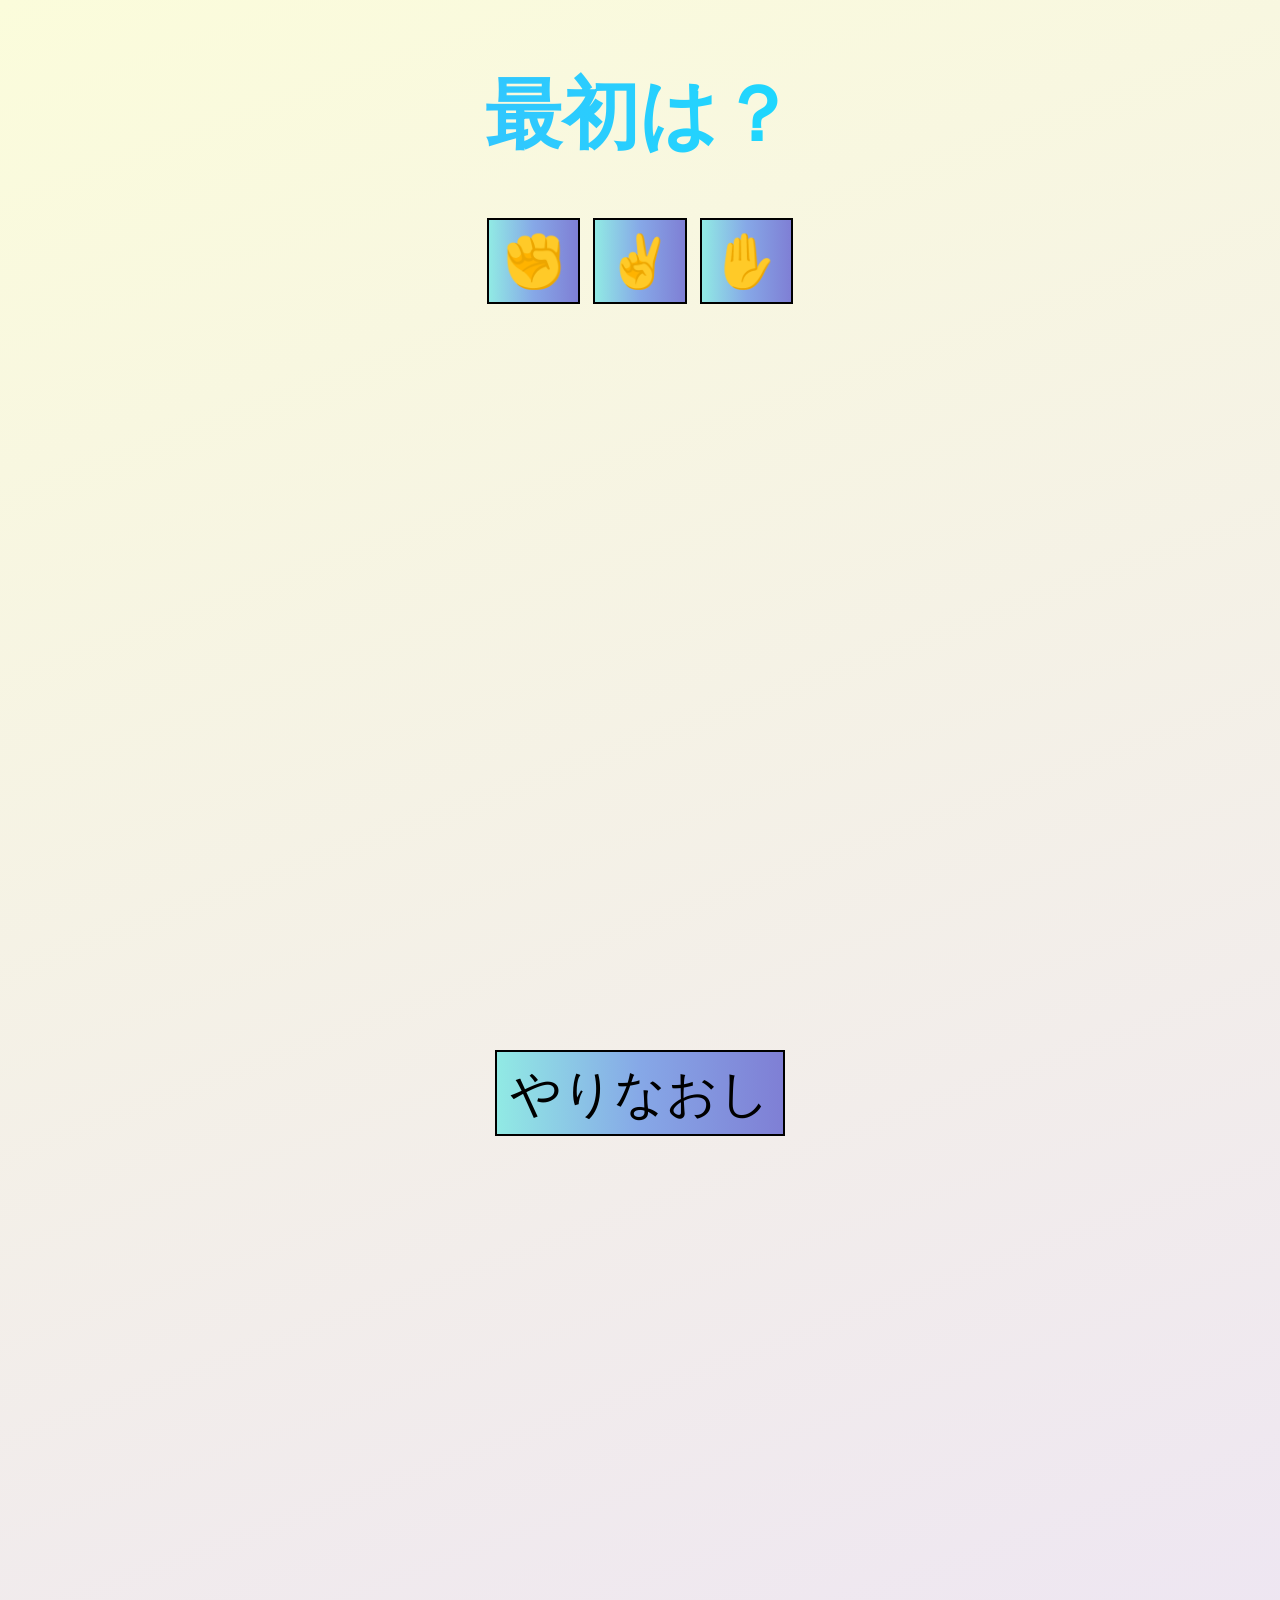
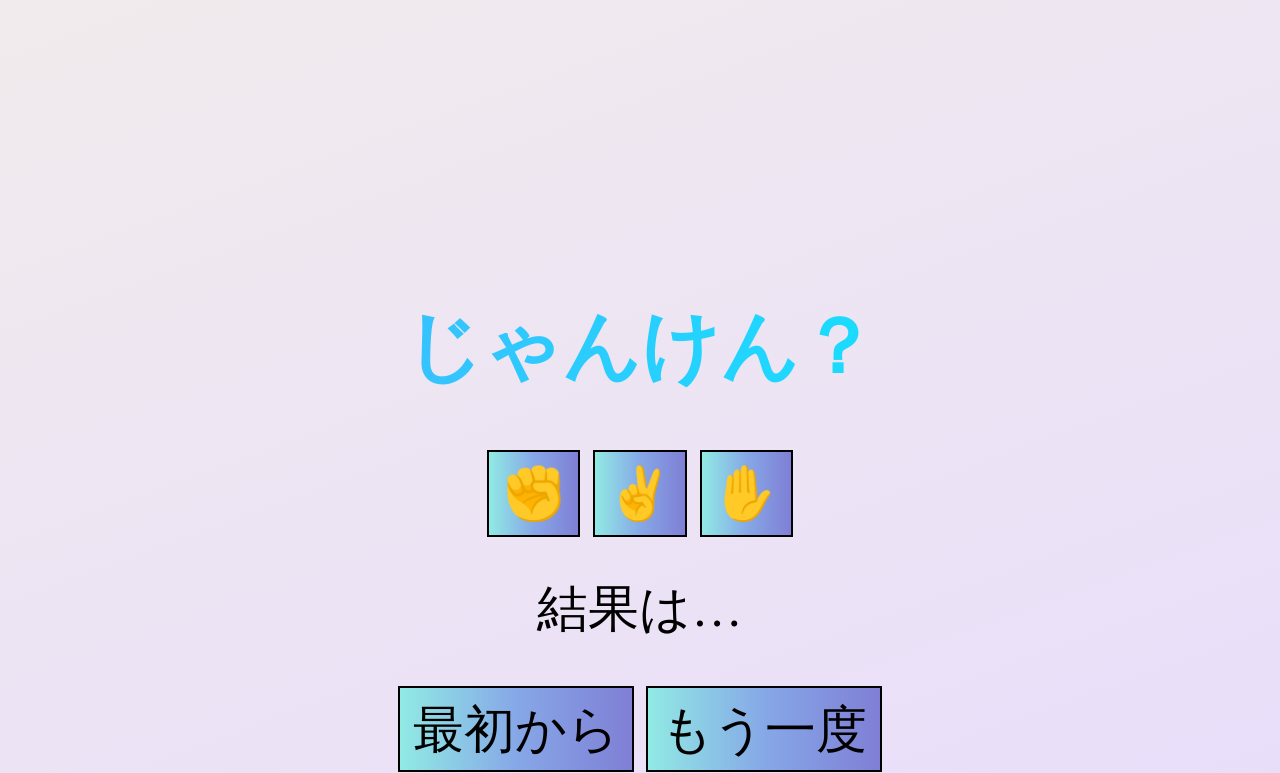
==== index.html @ 7295cbac "save" ====
<!DOCTYPE html>
<html lang="ja">

<head>
  <meta charset="UTF-8">
  <meta http-equiv="X-UA-Compatible" content="IE=edge">
  <meta name="viewport" content="width=device-width, initial-scale=1.0">
  <link rel="stylesheet" href="style.css">
  <title>Document</title>
</head>

<body>
  <div id="start">
    <h2>最初は？</h2>
    <a href="#next">✊</a>
    <a href="#reset">✌️</a>
    <a href="#reset">✋</a>
  </div>
  <div id="reset">
    <a href="#start">やりなおし</a>
  </div>
  <div id="next">
    <h2>じゃんけん？</h2>
      <a id="gu" class="hand">✊</a>
      <a id="chi" class="hand">✌️</a>
      <a id="pa" class="hand">✋</a>
      <p>結果は…</p>
      <div id="result"></div>
      <div id="reload">
        <a href="#start">最初から</a>
        <a>もう一度</a>
      </div>
  </div>
  <script src="main.js"></script>
</body>

</html>
---- style.css ----
html {
    font-size: 4vw;
    background-image: linear-gradient(-20deg, #e9defa 0%, #fbfcdb 100%);
    text-align: center;
}

h2 {
  background-image: linear-gradient(to right, #4facfe 0%, #00f2fe 100%);
  -webkit-background-clip: text;
  -webkit-text-fill-color: transparent;
}

/* p {
    background-image: linear-gradient(135deg, #667eea 0%, #764ba2 100%);
    -webkit-background-clip: text;
    -webkit-text-fill-color: transparent;
} */

a {
    background: #7F7FD5;  /* fallback for old browsers */
    background: -webkit-linear-gradient(to right, #91EAE4, hsl(219, 67%, 72%), #7F7FD5);  /* Chrome 10-25, Safari 5.1-6 */
    background: linear-gradient(to right, #91EAE4, #86A8E7, #7F7FD5); /* W3C, IE 10+/ Edge, Firefox 16+, Chrome 26+, Opera 12+, Safari 7+ */
    text-decoration: none;
    padding: 1vw;
    color: black;
    border: 2px solid black;
}

button {
    font-size: 4vw;
}

#reset {
    margin: 60vw auto;
}
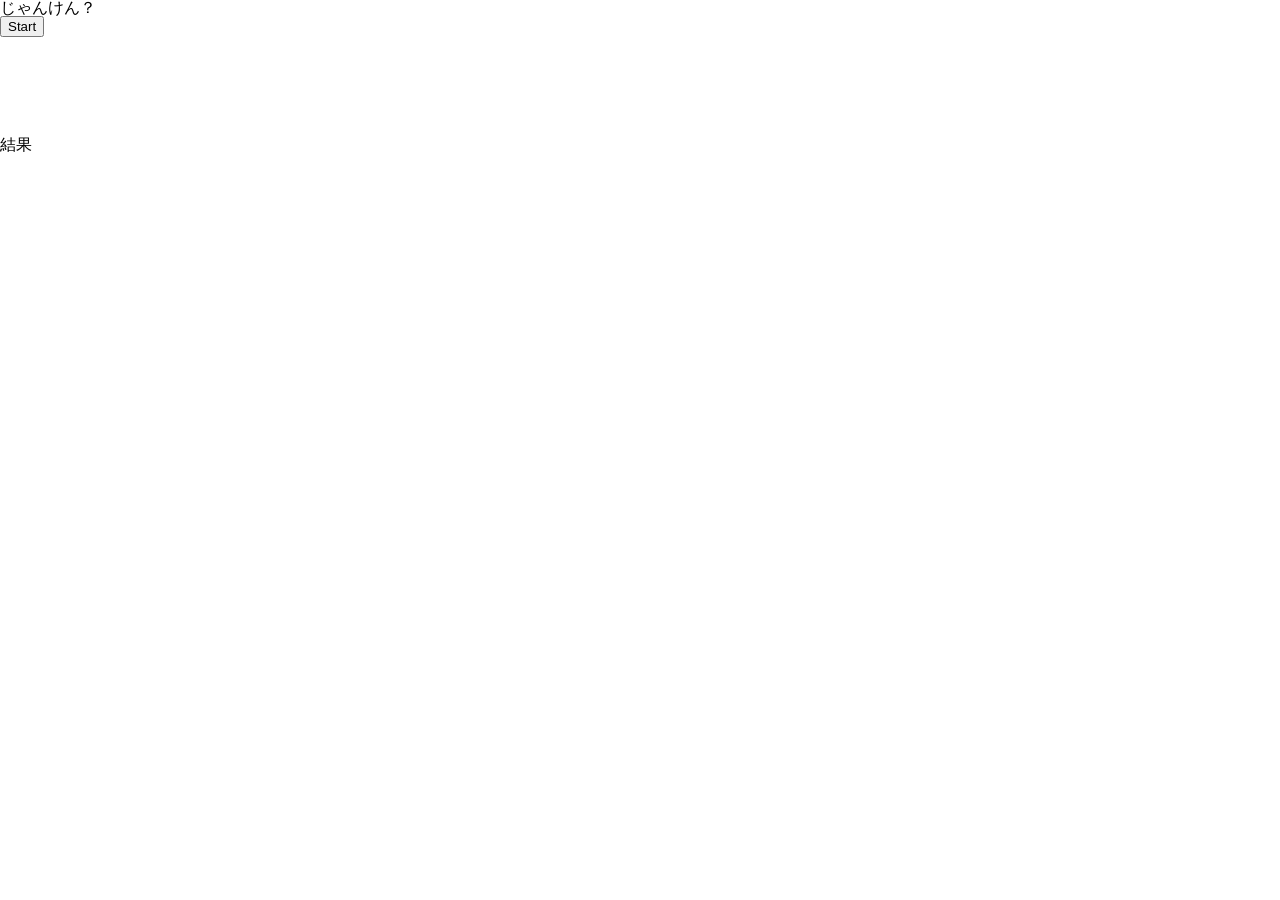
==== commit 9b58d1a4: "add ボタンの実装 ボタンを押すと色が変わる" ====
--- a/index.html
+++ b/index.html
@@ -5,33 +5,25 @@
   <meta charset="UTF-8">
   <meta http-equiv="X-UA-Compatible" content="IE=edge">
   <meta name="viewport" content="width=device-width, initial-scale=1.0">
-  <link rel="stylesheet" href="style.css">
+  <link rel="stylesheet" href="./scss/style.css">
   <title>Document</title>
 </head>
 
 <body>
-  <div id="start">
-    <h2>最初は？</h2>
-    <a href="#next">✊</a>
-    <a href="#reset">✌️</a>
-    <a href="#reset">✋</a>
+  <div>
+    <h2>じゃんけん？</h2>
+    <input type="button" value="Start" onclick="start()">
+    <div id="hand">
+      <div class="btn">
+        <a href="#" class="btn_gu" onclick="janken(0)"><img src="./img/gu.png" alt="" class="btn_gu_img"></a>
+        <a href="#" class="btn_cho" onclick="janken(1)"><img src="./img/cho.png" alt="" class="btn_cho_img"></a>
+        <a href="#" class="btn_pa" onclick="janken(2)"><img src="./img/pa.png" alt="" class="btn_pa_img"></a>
+      </div>
+    </div>
+    <p>結果</p>
+    <div id="result"></div>
   </div>
-  <div id="reset">
-    <a href="#start">やりなおし</a>
-  </div>
-  <div id="next">
-    <h2>じゃんけん？</h2>
-      <a id="gu" class="hand">✊</a>
-      <a id="chi" class="hand">✌️</a>
-      <a id="pa" class="hand">✋</a>
-      <p>結果は…</p>
-      <div id="result"></div>
-      <div id="reload">
-        <a href="#start">最初から</a>
-        <a>もう一度</a>
-      </div>
-  </div>
-  <script src="main.js"></script>
+  <script src="index.js"></script>
 </body>
 
 </html>
--- a/scss/style.css
+++ b/scss/style.css
@@ -0,0 +1,205 @@
+@charset "UTF-8";
+/* 
+html5doctor.com Reset Stylesheet
+v1.6.1
+Last Updated: 2010-09-17
+Author: Richard Clark - http://richclarkdesign.com 
+Twitter: @rich_clark
+*/
+*, *:after, *:before {
+  -webkit-box-sizing: border-box;
+          box-sizing: border-box;
+}
+
+html, body, div, span, object, iframe,
+h1, h2, h3, h4, h5, h6, p, blockquote, pre,
+abbr, address, cite, code,
+del, dfn, em, img, ins, kbd, q, samp,
+small, strong, sub, sup, var,
+b, i,
+dl, dt, dd, ol, ul, li,
+fieldset, form, label, legend,
+table, caption, tbody, tfoot, thead, tr, th, td,
+article, aside, canvas, details, figcaption, figure,
+footer, header, hgroup, menu, nav, section, summary,
+time, mark, audio, video {
+  margin: 0;
+  padding: 0;
+  border: 0;
+  outline: 0;
+  font-size: 100%;
+  font-weight: normal;
+  vertical-align: baseline;
+  background: transparent;
+}
+
+body {
+  line-height: 1;
+}
+
+article, aside, details, figcaption, figure,
+footer, header, hgroup, menu, nav, section {
+  display: block;
+}
+
+nav, ul, li {
+  list-style: none;
+}
+
+blockquote, q {
+  quotes: none;
+}
+
+blockquote:before, blockquote:after,
+q:before, q:after {
+  content: '';
+  content: none;
+}
+
+a {
+  text-decoration: none;
+  color: inherit;
+  margin: 0;
+  padding: 0;
+  font-size: 100%;
+  vertical-align: baseline;
+  background: transparent;
+}
+
+a:visited {
+  color: inherti;
+}
+
+/* change colours to suit your needs */
+ins {
+  background-color: #ff9;
+  color: #000;
+  text-decoration: none;
+}
+
+/* change colours to suit your needs */
+mark {
+  background-color: #ff9;
+  color: #000;
+  font-style: italic;
+  font-weight: bold;
+}
+
+del {
+  text-decoration: line-through;
+}
+
+abbr[title], dfn[title] {
+  border-bottom: 1px dotted;
+  cursor: help;
+}
+
+table {
+  border-collapse: collapse;
+  border-spacing: 0;
+}
+
+/* change border colour to suit your needs */
+hr {
+  display: block;
+  height: 1px;
+  border: 0;
+  border-top: 1px solid #cccccc;
+  margin: 1em 0;
+  padding: 0;
+}
+
+input, select {
+  vertical-align: middle;
+}
+html {
+  font-size: 62.5%;
+}
+
+body {
+  font-size: 1.6rem;
+  width: 100%;
+  overflow: hidden;
+}
+
+.btn {
+  display: -webkit-box;
+  display: -ms-flexbox;
+  display: flex;
+  -webkit-box-pack: justify;
+      -ms-flex-pack: justify;
+          justify-content: space-between;
+}
+
+.btn_gu, .btn_cho, .btn_pa {
+  width: 10rem;
+  height: 10rem;
+  margin: 0 auto;
+  text-decoration: none;
+  background: #005792;
+  /*ボタン色*/
+  border-bottom: solid 4px #627295;
+  border-radius: 3px;
+  position: relative;
+}
+
+.btn_gu_img {
+  width: 90%;
+  height: 90%;
+  position: absolute;
+  top: 50%;
+  left: 50%;
+  -webkit-transform: translate(-50%, -50%);
+          transform: translate(-50%, -50%);
+}
+
+.btn_gu:focus {
+  /*ボタンを押したとき*/
+  -webkit-transform: translateY(4px);
+  transform: translateY(4px);
+  /*下に動く*/
+  border-bottom: none;
+  /*線を消す*/
+  background: #fd5f00;
+}
+
+.btn_cho_img {
+  width: 90%;
+  height: 90%;
+  position: absolute;
+  top: 50%;
+  left: 50%;
+  -webkit-transform: translate(-50%, -50%);
+          transform: translate(-50%, -50%);
+}
+
+.btn_cho:focus {
+  /*ボタンを押したとき*/
+  -webkit-transform: translateY(4px);
+  transform: translateY(4px);
+  /*下に動く*/
+  border-bottom: none;
+  /*線を消す*/
+  background: #fd5f00;
+}
+
+.btn_pa_img {
+  width: 90%;
+  height: 90%;
+  position: absolute;
+  top: 50%;
+  left: 50%;
+  -webkit-transform: translate(-50%, -50%);
+          transform: translate(-50%, -50%);
+}
+
+.btn_pa:focus {
+  /*ボタンを押したとき*/
+  -webkit-transform: translateY(4px);
+  transform: translateY(4px);
+  /*下に動く*/
+  border-bottom: none;
+  /*線を消す*/
+  background: #fd5f00;
+}
+/*# sourceMappingURL=style.css.map */
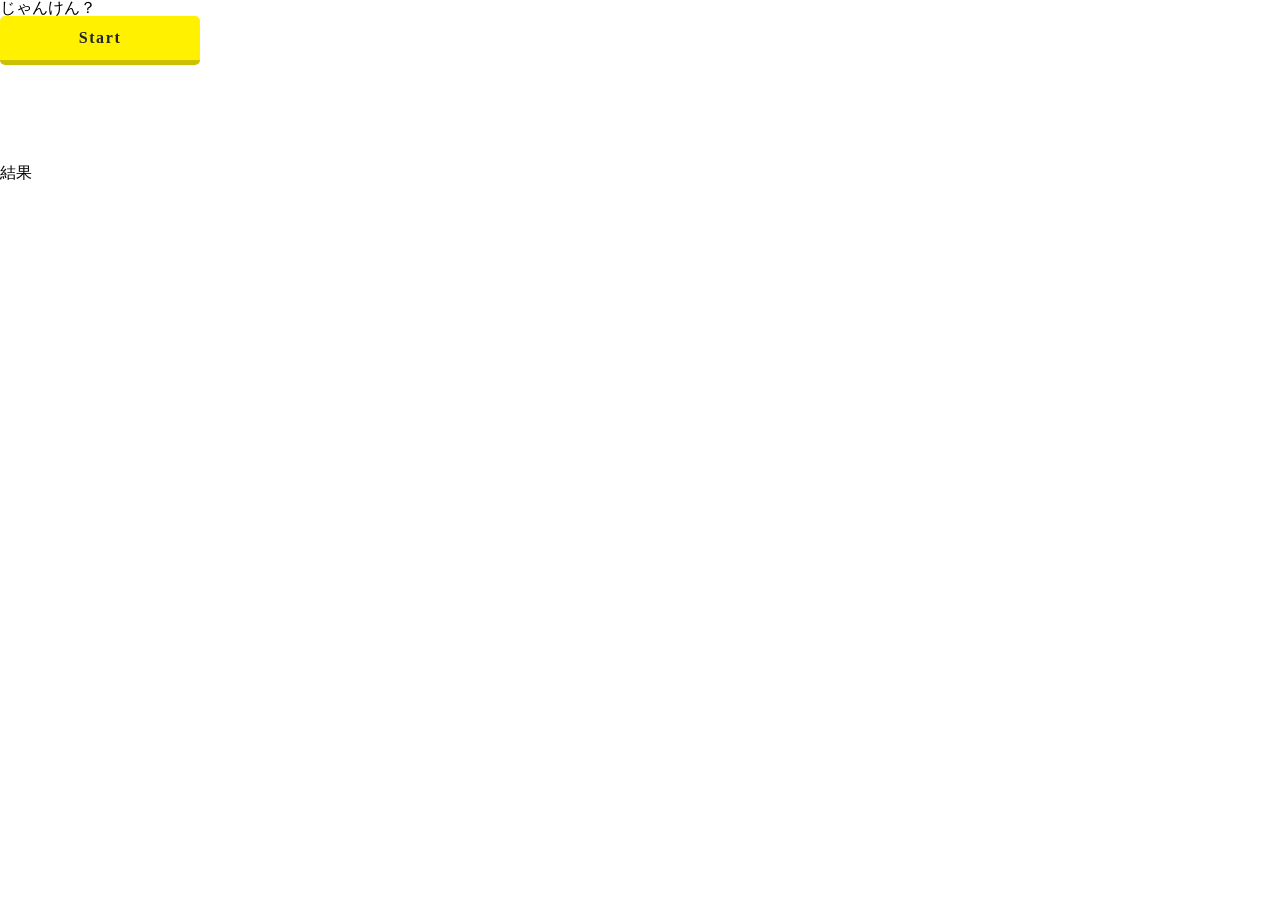
==== commit fb8f64fb: "update もう一度やる機能の追加" ====
--- a/index.html
+++ b/index.html
@@ -12,7 +12,7 @@
 <body>
   <div>
     <h2>じゃんけん？</h2>
-    <input type="button" value="Start" onclick="start()">
+    <a href="#" class="btn_start" onclick="start()">Start</a>
     <div id="hand">
       <div class="btn">
         <a href="#" class="btn_gu" onclick="janken(0)"><img src="./img/gu.png" alt="" class="btn_gu_img"></a>
--- a/scss/style.css
+++ b/scss/style.css
@@ -122,6 +122,39 @@
   overflow: hidden;
 }
 
+.btn_start {
+  color: #f6f6e9;
+  background-color: #fff100;
+  border-bottom: 5px solid #ccc100;
+  font-size: 1.6rem;
+  font-weight: 700;
+  line-height: 1.5;
+  width: 200px;
+  position: relative;
+  display: inline-block;
+  padding: 1rem 4rem;
+  cursor: pointer;
+  -webkit-user-select: none;
+  -moz-user-select: none;
+  -ms-user-select: none;
+  user-select: none;
+  -webkit-transition: all 0.3s;
+  transition: all 0.3s;
+  text-align: center;
+  vertical-align: middle;
+  text-decoration: none;
+  letter-spacing: 0.1em;
+  color: #212529;
+  border-radius: 0.5rem;
+}
+
+.btn_start:hover {
+  margin-top: 3px;
+  color: #000;
+  background: #fff20a;
+  border-bottom: 2px solid #ccc100;
+}
+
 .btn {
   display: -webkit-box;
   display: -ms-flexbox;
@@ -129,6 +162,7 @@
   -webkit-box-pack: justify;
       -ms-flex-pack: justify;
           justify-content: space-between;
+  cursor: pointer;
 }
 
 .btn_gu, .btn_cho, .btn_pa {
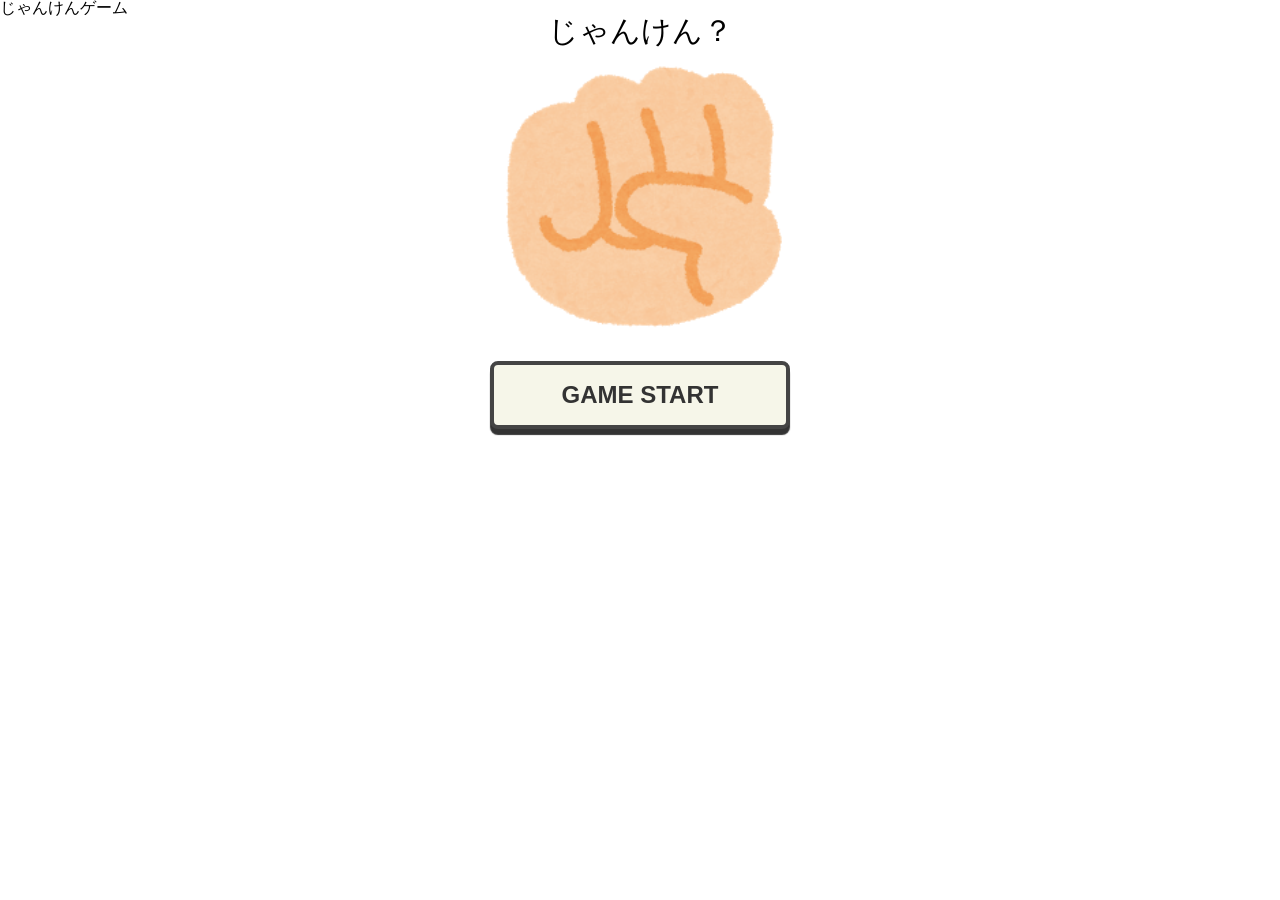
==== commit 982c8a3c: "じゃんけんゲーム pre-janken-kaiからコピーして完成させました。 時間ができたときに作り直します。" ====
--- a/index.html
+++ b/index.html
@@ -1,29 +1,33 @@
 <!DOCTYPE html>
 <html lang="ja">
+  <head>
+    <meta charset="UTF-8" />
+    <meta http-equiv="X-UA-Compatible" content="IE=edge" />
+    <meta name="viewport" content="width=device-width, initial-scale=1.0" />
+    <link rel="stylesheet" href="./scss/style.css" />
+    <title>Document</title>
+  </head>
 
-<head>
-  <meta charset="UTF-8">
-  <meta http-equiv="X-UA-Compatible" content="IE=edge">
-  <meta name="viewport" content="width=device-width, initial-scale=1.0">
-  <link rel="stylesheet" href="./scss/style.css">
-  <title>Document</title>
-</head>
-
-<body>
-  <div>
-    <h2>じゃんけん？</h2>
-    <a href="#" class="btn_start" onclick="start()">Start</a>
-    <div id="hand">
-      <div class="btn">
-        <a href="#" class="btn_gu" onclick="janken(0)"><img src="./img/gu.png" alt="" class="btn_gu_img"></a>
-        <a href="#" class="btn_cho" onclick="janken(1)"><img src="./img/cho.png" alt="" class="btn_cho_img"></a>
-        <a href="#" class="btn_pa" onclick="janken(2)"><img src="./img/pa.png" alt="" class="btn_pa_img"></a>
+  <body>
+    <h1>じゃんけんゲーム</h1>
+    <div class="game">
+      <h1 id="resultText">じゃんけん？</h1>
+      <div id="enemyHand">
+        <img src="./img/gu.png" alt="enemyHand" />
       </div>
+      <div id="selectButtons">
+        <button class="selectButton" data-hand="gu">
+          <img src="./img/gu.png" alt="gu" />
+        </button>
+        <button class="selectButton" data-hand="cho">
+          <img src="./img/cho.png" alt="cho" />
+        </button>
+        <button class="selectButton" data-hand="pa">
+          <img src="./img/pa.png" alt="pa" />
+        </button>
+      </div>
+      <button id="startButton">GAME START</button>
     </div>
-    <p>結果</p>
-    <div id="result"></div>
-  </div>
-  <script src="index.js"></script>
-</body>
-
+    <script src="index.js"></script>
+  </body>
 </html>
--- a/scss/style.css
+++ b/scss/style.css
@@ -1,4 +1,3 @@
-@charset "UTF-8";
 /* 
 html5doctor.com Reset Stylesheet
 v1.6.1
@@ -122,118 +121,130 @@
   overflow: hidden;
 }
 
-.btn_start {
-  color: #f6f6e9;
-  background-color: #fff100;
-  border-bottom: 5px solid #ccc100;
-  font-size: 1.6rem;
-  font-weight: 700;
-  line-height: 1.5;
-  width: 200px;
-  position: relative;
-  display: inline-block;
-  padding: 1rem 4rem;
-  cursor: pointer;
-  -webkit-user-select: none;
-  -moz-user-select: none;
-  -ms-user-select: none;
-  user-select: none;
-  -webkit-transition: all 0.3s;
-  transition: all 0.3s;
-  text-align: center;
-  vertical-align: middle;
-  text-decoration: none;
-  letter-spacing: 0.1em;
-  color: #212529;
-  border-radius: 0.5rem;
-}
-
-.btn_start:hover {
-  margin-top: 3px;
-  color: #000;
-  background: #fff20a;
-  border-bottom: 2px solid #ccc100;
-}
-
-.btn {
+.game {
   display: -webkit-box;
   display: -ms-flexbox;
   display: flex;
-  -webkit-box-pack: justify;
-      -ms-flex-pack: justify;
-          justify-content: space-between;
+  -webkit-box-orient: vertical;
+  -webkit-box-direction: normal;
+      -ms-flex-direction: column;
+          flex-direction: column;
+  -webkit-box-pack: center;
+      -ms-flex-pack: center;
+          justify-content: center;
+  -webkit-box-align: center;
+      -ms-flex-align: center;
+          align-items: center;
+}
+
+#resultText {
+  font-size: 3rem;
+}
+
+#startButton {
+  font-family: "Gill Sans", "Gill Sans MT", Calibri, "Trebuchet MS", sans-serif;
+  font-size: 2.4rem;
+  font-weight: bold;
+  color: #333;
+  width: 60vw;
+  max-width: 30rem;
+  padding: 1.6rem;
+  margin: 1.2rem;
+  border: 4px solid #444;
+  border-radius: 8px;
+  background-color: #f6f6e9;
   cursor: pointer;
-}
-
-.btn_gu, .btn_cho, .btn_pa {
+  -webkit-box-shadow: 0 6px 1px #333;
+          box-shadow: 0 6px 1px #333;
+}
+
+#startButton:hover {
+  -webkit-box-shadow: 0 4px 1px #333;
+          box-shadow: 0 4px 1px #333;
+  position: relative;
+  top: 2px;
+}
+
+#startButton:active {
+  -webkit-box-shadow: 0 0 2px #333;
+          box-shadow: 0 0 2px #333;
+  position: relative;
+  top: 6px;
+  background-color: #fd5f00;
+}
+
+#startButton:disabled {
+  -webkit-box-shadow: 0 0 1px #333;
+          box-shadow: 0 0 1px #333;
+  position: relative;
+  top: 6px;
+  background-color: #999;
+}
+
+#selectButtons {
+  display: none;
+  -webkit-box-pack: center;
+      -ms-flex-pack: center;
+          justify-content: center;
+  -webkit-box-align: center;
+      -ms-flex-align: center;
+          align-items: center;
+}
+
+#selectButtons .selectButton {
   width: 10rem;
   height: 10rem;
-  margin: 0 auto;
-  text-decoration: none;
-  background: #005792;
-  /*ボタン色*/
-  border-bottom: solid 4px #627295;
-  border-radius: 3px;
-  position: relative;
-}
-
-.btn_gu_img {
-  width: 90%;
-  height: 90%;
-  position: absolute;
-  top: 50%;
-  left: 50%;
-  -webkit-transform: translate(-50%, -50%);
-          transform: translate(-50%, -50%);
-}
-
-.btn_gu:focus {
-  /*ボタンを押したとき*/
-  -webkit-transform: translateY(4px);
-  transform: translateY(4px);
-  /*下に動く*/
-  border-bottom: none;
-  /*線を消す*/
-  background: #fd5f00;
-}
-
-.btn_cho_img {
-  width: 90%;
-  height: 90%;
-  position: absolute;
-  top: 50%;
-  left: 50%;
-  -webkit-transform: translate(-50%, -50%);
-          transform: translate(-50%, -50%);
-}
-
-.btn_cho:focus {
-  /*ボタンを押したとき*/
-  -webkit-transform: translateY(4px);
-  transform: translateY(4px);
-  /*下に動く*/
-  border-bottom: none;
-  /*線を消す*/
-  background: #fd5f00;
-}
-
-.btn_pa_img {
-  width: 90%;
-  height: 90%;
-  position: absolute;
-  top: 50%;
-  left: 50%;
-  -webkit-transform: translate(-50%, -50%);
-          transform: translate(-50%, -50%);
-}
-
-.btn_pa:focus {
-  /*ボタンを押したとき*/
-  -webkit-transform: translateY(4px);
-  transform: translateY(4px);
-  /*下に動く*/
-  border-bottom: none;
-  /*線を消す*/
-  background: #fd5f00;
+  margin: 1.2rem;
+  border: 4px solid #333;
+  border-radius: 8px;
+  background-color: #f6f6e9;
+  cursor: pointer;
+  -webkit-box-shadow: 0 8px 1px #333;
+          box-shadow: 0 8px 1px #333;
+}
+
+#selectButtons .selectButton:hover {
+  -webkit-box-shadow: 0 4px 1px #333;
+          box-shadow: 0 4px 1px #333;
+  position: relative;
+  top: 4px;
+}
+
+#selectButtons .selectButton:active {
+  -webkit-box-shadow: 0 0 1px #333;
+          box-shadow: 0 0 1px #333;
+  position: relative;
+  top: 8px;
+  background-color: #fd5f00;
+}
+
+#selectButtons .selectButton:disabled.selected {
+  -webkit-box-shadow: 0 0 1px #333;
+          box-shadow: 0 0 1px #333;
+  position: relative;
+  top: 8px;
+  background-color: #fd5f00;
+}
+
+#selectButtons .selectButton:disabled {
+  -webkit-box-shadow: 0 0 1px #333;
+          box-shadow: 0 0 1px #333;
+  position: relative;
+  top: 8px;
+  background-color: #999;
+}
+
+#selectButtons .selectButton img {
+  display: block;
+  width: 100%;
+}
+
+#enemyHand {
+  text-align: center;
+}
+
+#enemyHand img {
+  height: 60vw;
+  max-height: 30rem;
 }
 /*# sourceMappingURL=style.css.map */
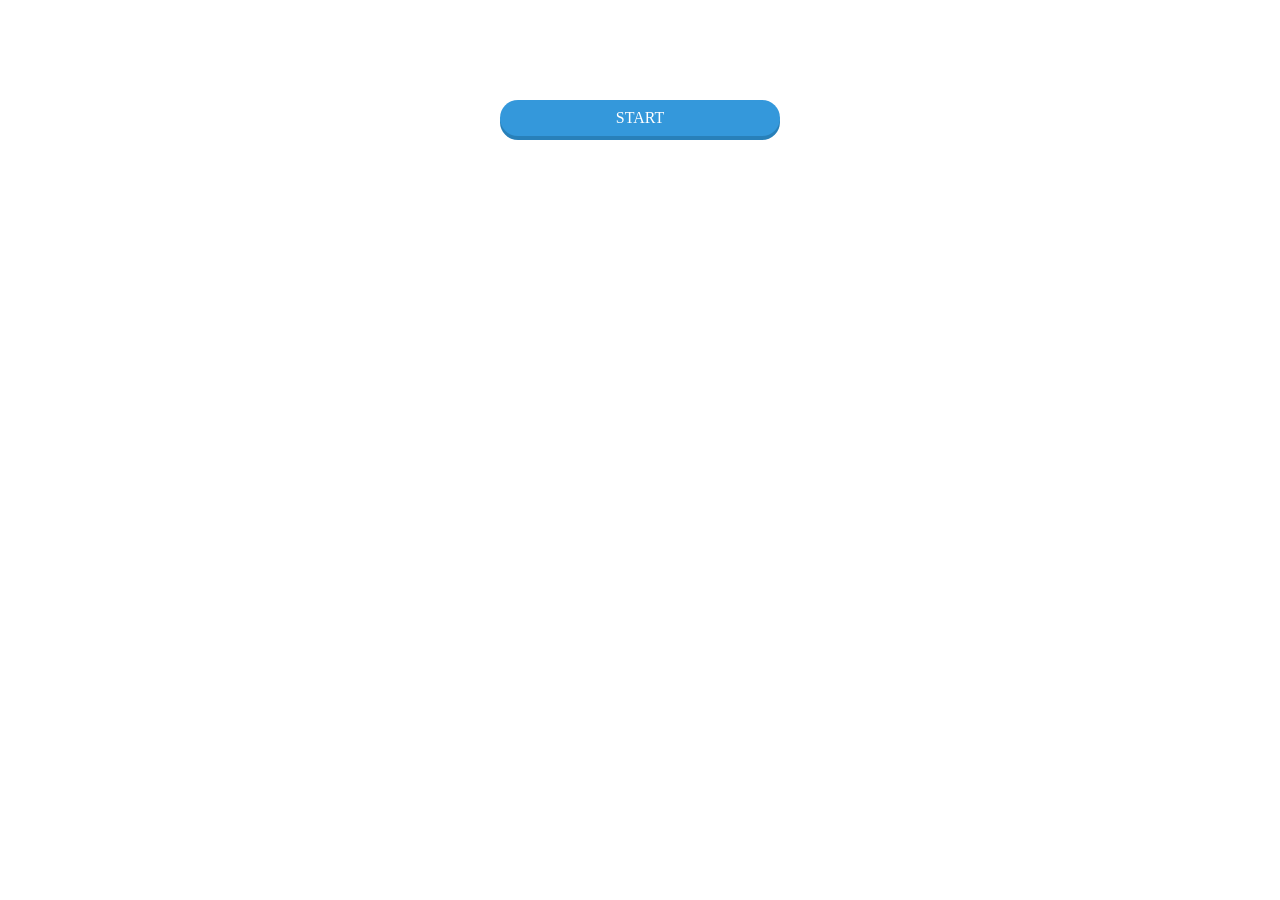
==== commit 9656f14e: "Merge 1525279053acb6db29aa857ae6cb6dc8f5fa6174 into 7865613f489effb9827123d61b7e154d3f5f6e8d" ====
--- a/index.html
+++ b/index.html
@@ -1,33 +1,21 @@
 <!DOCTYPE html>
 <html lang="ja">
-  <head>
-    <meta charset="UTF-8" />
-    <meta http-equiv="X-UA-Compatible" content="IE=edge" />
-    <meta name="viewport" content="width=device-width, initial-scale=1.0" />
-    <link rel="stylesheet" href="./scss/style.css" />
-    <title>Document</title>
-  </head>
 
-  <body>
-    <h1>じゃんけんゲーム</h1>
-    <div class="game">
-      <h1 id="resultText">じゃんけん？</h1>
-      <div id="enemyHand">
-        <img src="./img/gu.png" alt="enemyHand" />
-      </div>
-      <div id="selectButtons">
-        <button class="selectButton" data-hand="gu">
-          <img src="./img/gu.png" alt="gu" />
-        </button>
-        <button class="selectButton" data-hand="cho">
-          <img src="./img/cho.png" alt="cho" />
-        </button>
-        <button class="selectButton" data-hand="pa">
-          <img src="./img/pa.png" alt="pa" />
-        </button>
-      </div>
-      <button id="startButton">GAME START</button>
-    </div>
-    <script src="index.js"></script>
-  </body>
+<head>
+  <meta charset="UTF-8">
+  <meta http-equiv="X-UA-Compatible" content="IE=edge">
+  <meta name="viewport" content="width=device-width, initial-scale=1.0">
+  <link rel="stylesheet" href="style.css">
+  <link rel="icon" href="img/favicon.ico">
+  <title>じゃんけんゲーム</title>
+</head>
+
+<body>
+  <div id="start">START</div>
+  <div id="you"></div>
+    <div id="btn"></div>
+    <div id="result"></div>
+  <script src="index.js"></script>
+</body>
+
 </html>
--- a/style.css
+++ b/style.css
@@ -0,0 +1,73 @@
+#start {
+  cursor: pointer;
+  width: 280px;
+  height: 36px;
+  background: #3498db;
+  box-shadow: 0 4px 0 #2880b9;
+  border-radius: 18px;
+  line-height: 36px;
+  text-align: center;
+  color: #fff;
+  user-select: none;
+  margin: 0 auto;
+}
+
+
+#start {
+  margin-top: 100px;
+}
+
+#you {
+  display:flex;
+  justify-content: center;
+  margin: 50px auto;
+}
+#you img {
+  width: 200px;
+  height: 200px;
+  background: #3498db;
+  box-shadow: 0 4px 0 #2880b9;
+  border-radius: 18px;
+  user-select: none;
+}
+#btn {
+  display:flex;
+  justify-content: center;
+
+}
+#btn img {
+  cursor: pointer;
+  width: 200px;
+  height: 200px;
+  background: #ef454a;
+  box-shadow: 0 4px 0 #d1483e;
+  border-radius: 16px;
+  margin-right: 10px;
+  user-select: none;
+}
+
+#result {
+  width: 300px;
+  height: 150px;
+  margin: 0 auto;
+  text-align: center;
+  font-size:60px;
+  font-weight:bold;
+  color: #FFF;
+  text-shadow: 0 0 0.2em rgba(0,0,0,1);
+  
+  user-select: none;
+}
+
+.inactive {
+  opacity: 0.5;
+}
+
+.choice {
+  filter: brightness(120%);
+  opacity: 1;
+}
+
+.unchoice {
+  filter: brightness(50%);
+}
